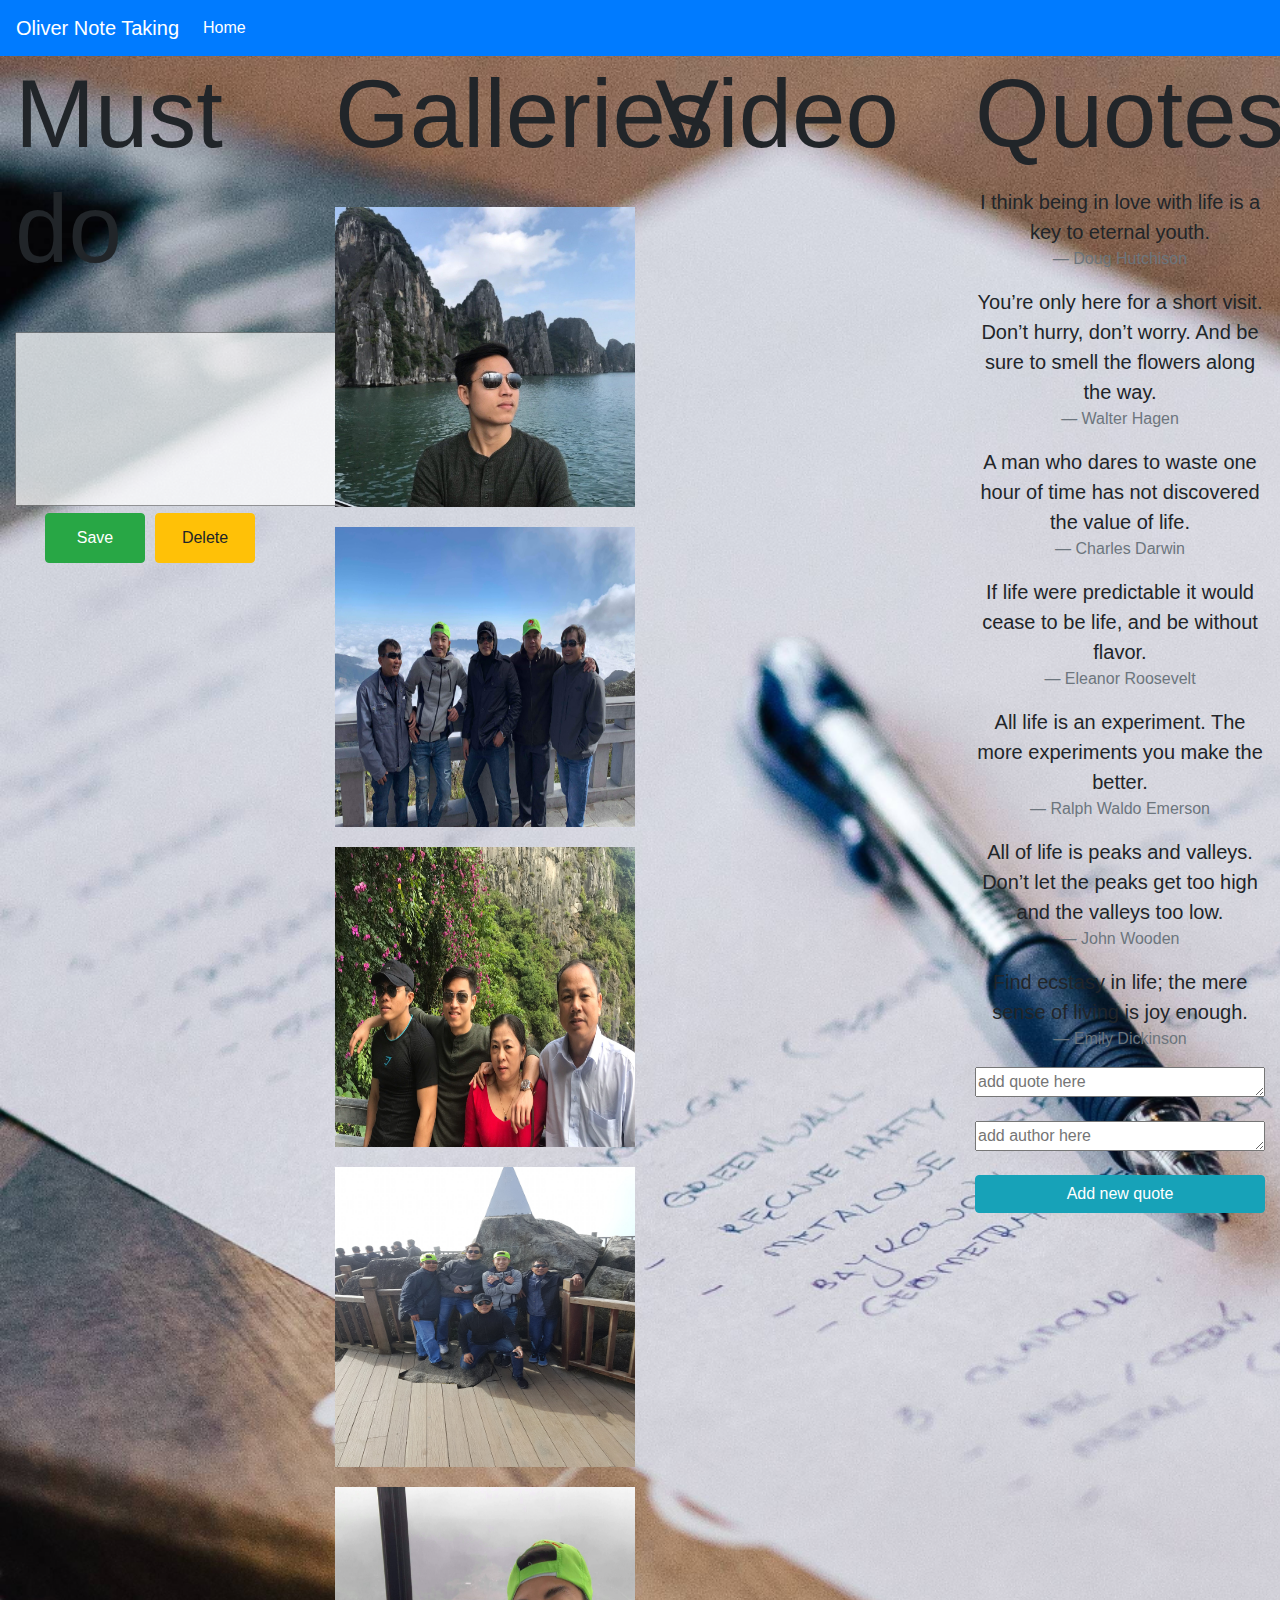
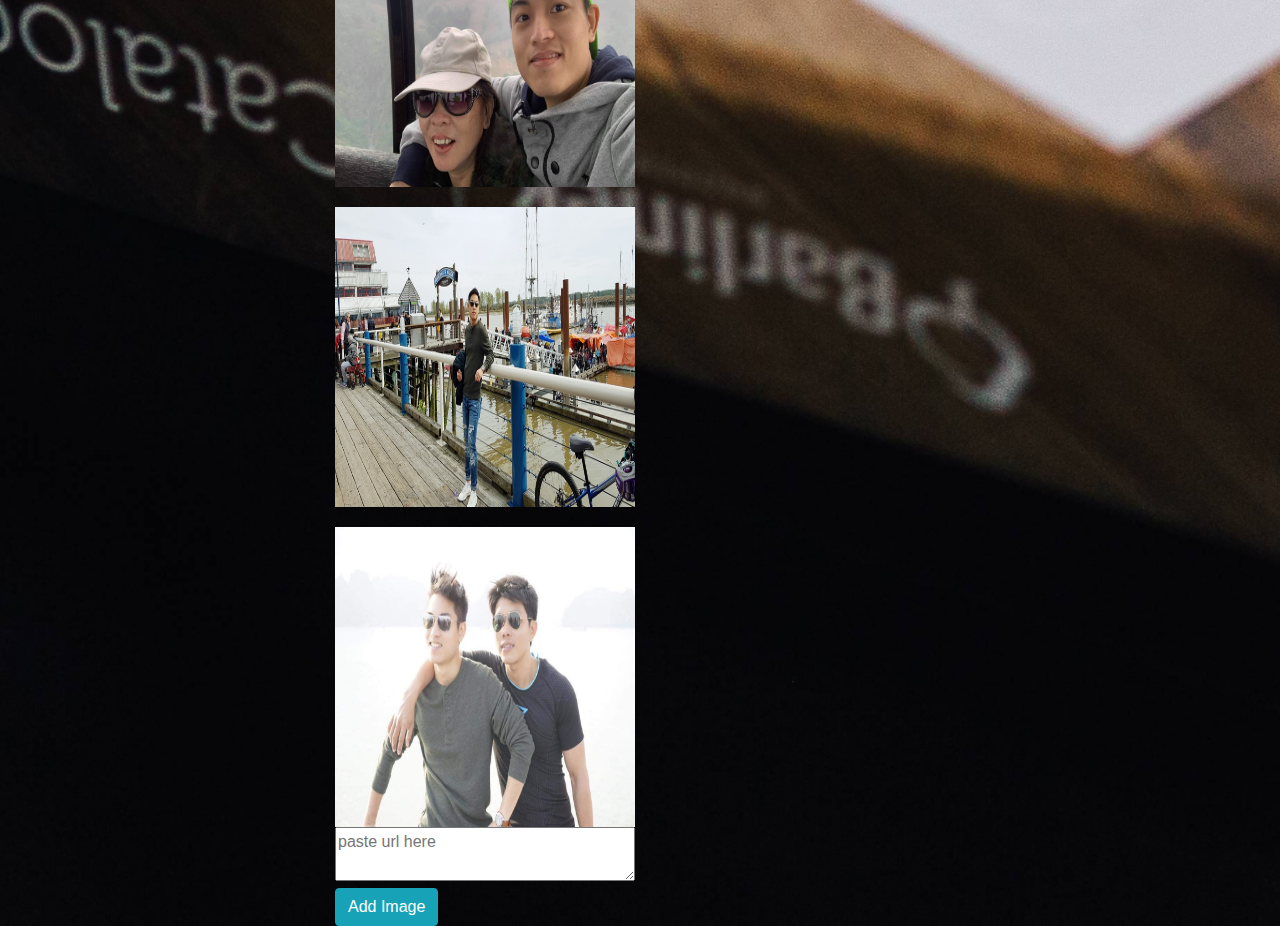
==== afterLogIn.html @ f992bde0 "first commit" ====
<!doctype html>
<html lang="en">

<head>
    <!-- Required meta tags -->
    <meta charset="utf-8">

    <meta name="viewport" content="width=device-width, initial-scale=1, shrink-to-fit=no">
    <link rel="stylesheet" type="text/css" href="style.css">
    <link href="https://fonts.googleapis.com/css?family=Bellota:400,700,700i&display=swap" rel="stylesheet">
    </link>
    <!-- Bootstrap CSS -->
    <link rel="stylesheet" href="https://maxcdn.bootstrapcdn.com/bootstrap/4.0.0/css/bootstrap.min.css"
        integrity="sha384-Gn5384xqQ1aoWXA+058RXPxPg6fy4IWvTNh0E263XmFcJlSAwiGgFAW/dAiS6JXm" crossorigin="anonymous">


    <title>Hello, world!</title>
    <script>
        numberNote = 0
        numberQuote = 0

        function saveNote(numberNote) {
            var value = document.getElementById("note" + numberNote).value
            document.getElementById("note1").innerHTML = value
            createNoteSection(numberNote)


        }

        function deleteNote(localNumber) {

            console.log("Local number ", localNumber, "in deleteNote call")
            var del = document.getElementById("note" + localNumber)
            var savebtn = document.getElementById("saveButton" + localNumber)
            var delbtn = document.getElementById("deleteButton" + localNumber)
            // set action
            document.getElementById("noteSection").removeChild(del)
            document.getElementById("noteSection").removeChild(savebtn)
            document.getElementById("noteSection").removeChild(delbtn)
            window.alert("Note " + localNumber + " is deleted")

        }


        function createNoteSection() {



            numberNote = numberNote + 1
            var localNumber = numberNote

            let i = document.createElement("textarea")
            i.id = "note" + numberNote
            i.cols = "40"
            i.style.opacity = "0.7"
            i.style.marginTop = "30px"
            i.rows = "7"

            console.log(i.id, "is created")

            document.getElementById("noteSection").appendChild(i)
            // break line
            let br = document.createElement("br")
            document.getElementById("noteSection").appendChild(br)
            //Save Button
            let saveBtn = document.createElement("button")
            //Add Save to button
            var addSave = document.createTextNode("Save")
            // Add Save word into button  
            saveBtn.appendChild(addSave)

            // saveBtn.id = "saveButton" + numberNote
            saveBtn.id = "saveButton" + localNumber
            saveBtn.style.height = "50px"
            saveBtn.style.width = "100px"
            saveBtn.style.marginLeft = "30px"

            saveBtn.className = "btn btn-success center-block"
            document.getElementById("noteSection").appendChild(saveBtn)

            console.log("saveButton number ", saveBtn.id)

            //Set onlick event
            saveBtn.onclick = function () {
                saveNote(localNumber)
            }


            // ******Delete Button***********
            let deleteBtn = document.createElement("button")
            let addDelete = document.createTextNode("Delete")
            deleteBtn.appendChild(addDelete)
            deleteBtn.style.marginLeft = "10px"
            deleteBtn.style.height = "50px"
            deleteBtn.style.width = "100px"
            // deleteBtn.id = "deleteButton" + numberNote

            deleteBtn.id = "deleteButton" + localNumber

            console.log("deleteButton number ", deleteBtn.id)

            deleteBtn.className = "btn btn-warning center-block"

            document.getElementById("noteSection").appendChild(deleteBtn)
            deleteBtn.onclick = function () {
                deleteNote(localNumber)
            }


            // break line
            let br2 = document.createElement("br")
            document.getElementById("noteSection").appendChild(br2)

        }


        function createBlockQuote(quote, author) {
            numberQuote += 1
            // create BlockQuote
            createQuote = document.createElement("blockquote")
            createQuote.className = "blockquote text-center"

            // Create p tag
            createPtag = document.createElement("p")
            createPtag.className = "mb-0"
            // Create content for p tag
            createContent = document.createTextNode(
                quote)
            // Add content to p tag
            createPtag.appendChild(createContent)
            // Add p tag into blockQuote
            createQuote.appendChild(createPtag)

            // create Footer & property
            createFooter = document.createElement("footer")
            createFooter.className = "blockquote-footer"
            // content footer
            contentFooter = document.createTextNode(author)
            createFooter.appendChild(contentFooter)

            // add footer to createQuote
            createQuote.appendChild(createFooter)

            document.getElementById("blockQuote").appendChild(createQuote)




        }

        function addNewQuote() {
            var contentNewQuote = document.getElementById("newQuote").value
            var newAuthor = document.getElementById("newAuthor").value

            createBlockQuote(contentNewQuote,newAuthor)
            numberQuote+=1

        }

        function createImage(url){
            
            var newImage = document.createElement("img")
            newImage.src= url
            newImage.style.height ="300px"
            newImage.style.width= "300px"
            newImage.style.marginTop ="20px"
            document.getElementById("imageSection").appendChild(newImage)
        }

        function addNewImage(){
            var newUrl = document.getElementById("newImage").value
            createImage(newUrl)
        }

       
        onload = function () {
            createNoteSection();
            var listQuote = [
                "I think being in love with life is a key to eternal youth.",
                "You’re only here for a short visit. Don’t hurry, don’t worry. And be sure to smell the flowers along the way.",
                "A man who dares to waste one hour of time has not discovered the value of life.",
                "If life were predictable it would cease to be life, and be without flavor.",
                "All life is an experiment. The more experiments you make the better.",
                "All of life is peaks and valleys. Don’t let the peaks get too high and the valleys too low.",
                "Find ecstasy in life; the mere sense of living is joy enough."


            ]
            var listAuthor = ["Doug Hutchison", "Walter Hagen", "Charles Darwin", "Eleanor Roosevelt",
                "Ralph Waldo Emerson", "John Wooden", "Emily Dickinson"

            ]
            for (var i = 0; i < listQuote.length; i++) {
                numberQuote+=1
                createBlockQuote(listQuote[i], listAuthor[i])
            }
            
            var listImages = [
                "personalImage/0.jpg",
                "personalImage/1.jpg",
                "personalImage/2.jpg",
                "personalImage/3.jpg",
                "personalImage/4.jpg",
                "personalImage/5.jpg",
                "personalImage/6.jpg",

            ]
            for(var i =0; i< listImages.length;i++){
                createImage(listImages[i])
            }


        }

    </script>
</head>

<body>

    <!-- Nav Bar -->
    <nav class="navbar navbar-expand-lg navbar-dark bg-primary">
        <a class="navbar-brand" href="#">Oliver Note Taking</a>
        <button class="navbar-toggler" type="button" data-toggle="collapse" data-target="#navbarNavDropdown"
            aria-controls="navbarNavDropdown" aria-expanded="false" aria-label="Toggle navigation">
            <span class="navbar-toggler-icon"></span>
        </button>
        <div class="collapse navbar-collapse" id="navbarNavDropdown">
            <ul class="navbar-nav">
                <li class="nav-item active">
                    <a class="nav-link" href="#">Home <span class="sr-only">(current)</span></a>
                
            </ul>
        </div>
    </nav>


    <!-- note start here -->
    <div class="container-fluid">
        <div class="row">
            <!-- List to do -->
            <div class="col-sm-3 ">
                <p class="display-1"> Must do</p>
                <div id="noteSection">
                </div>
            </div>
            <div class="col-sm-3 ">
                <p class="display-1"> Galleries </p>
                <div id="imageSection"></div>
                <textarea id="newImage" rows="2" cols="30" placeholder ="paste url here"></textarea>
                <br>
                <button id="addNewImage" onclick="addNewImage()" type="button" class="btn btn-info center-block">Add Image</button>

            </div>
            <!-- video section -->
            <div class="col-sm-3 ">
                <p class="display-1"> Video </p>
                <div class="embed-responsive embed-responsive-4by3">
                    <iframe class="embed-responsive-item" src="https://www.youtube.com/embed/tS09NpmwBfw"  allowfullscreen></iframe>
                </div>

                <div class="embed-responsive embed-responsive-4by3">
                    <iframe class="embed-responsive-item" src="https://www.youtube.com/embed/wnHW6o8WMas"  allowfullscreen></iframe>
                </div>

                <div class="embed-responsive embed-responsive-4by3">
                    <iframe class="embed-responsive-item" src="https://www.youtube.com/embed/LvHVPgR69EA"  allowfullscreen></iframe>
                </div>

                <div class="embed-responsive embed-responsive-4by3">
                    <iframe class="embed-responsive-item" src="https://www.youtube.com/embed/26U_seo0a1g"  allowfullscreen></iframe>
                </div>

                <div class="embed-responsive embed-responsive-4by3">
                    <iframe class="embed-responsive-item" src="https://www.youtube.com/embed/g-jwWYX7Jlo"  allowfullscreen></iframe>
                </div>

                <div class="embed-responsive embed-responsive-4by3">
                    <iframe class="embed-responsive-item" src="https://www.youtube.com/embed/dOkNkcZ_THA"  allowfullscreen></iframe>
                </div>

                <div class="embed-responsive embed-responsive-4by3">
                    <iframe class="embed-responsive-item" src="https://www.youtube.com/embed/v7KQsS2kLM4"  allowfullscreen></iframe>
                </div>

                <div class="embed-responsive embed-responsive-4by3">
                    <iframe class="embed-responsive-item" src="https://www.youtube.com/embed/4gi9y3sTrXE"  allowfullscreen></iframe>
                </div>

                <div class="embed-responsive embed-responsive-4by3">
                    <iframe class="embed-responsive-item" src="https://www.youtube.com/embed/cTKOwp0UfyM"  allowfullscreen></iframe>
                </div>

                <div class="embed-responsive embed-responsive-4by3">
                    <iframe class="embed-responsive-item" src="https://www.youtube.com/embed/qFaDVPauxAU"  allowfullscreen></iframe>
                </div>

            </div>
            <!-- list Quote -->
            <div class="col-sm-3 ">
                <p class="display-1"> Quotes</p>
                <div id="blockQuote"></div>
                <div class="d-flex flex-column">
                <textarea id = "newQuote" rows="1" cols="30" placeholder="add quote here"></textarea>
                <br>
                <textarea id="newAuthor" rows="1" cols="20" placeholder ="add author here"></textarea>
                <br>
                <button id="addNewQuote" onclick="addNewQuote()" type="button" class="btn btn-info center-block">Add new quote</button>

                </div>

            </div>

        </div>


    </div>






    <!-- Optional JavaScript -->
    <!-- jQuery first, then Popper.js, then Bootstrap JS -->
    <script src="https://code.jquery.com/jquery-3.2.1.slim.min.js"
        integrity="sha384-KJ3o2DKtIkvYIK3UENzmM7KCkRr/rE9/Qpg6aAZGJwFDMVNA/GpGFF93hXpG5KkN" crossorigin="anonymous">
    </script>
    <script src="https://cdnjs.cloudflare.com/ajax/libs/popper.js/1.12.9/umd/popper.min.js"
        integrity="sha384-ApNbgh9B+Y1QKtv3Rn7W3mgPxhU9K/ScQsAP7hUibX39j7fakFPskvXusvfa0b4Q" crossorigin="anonymous">
    </script>
    <script src="https://maxcdn.bootstrapcdn.com/bootstrap/4.0.0/js/bootstrap.min.js"
        integrity="sha384-JZR6Spejh4U02d8jOt6vLEHfe/JQGiRRSQQxSfFWpi1MquVdAyjUar5+76PVCmYl" crossorigin="anonymous">
    </script>
</body>

</html>
---- style.css ----
body {
    height: 100%;
    background-image: url("do.jpg");

    background-repeat: no-repeat center;
    background-size: cover;
}
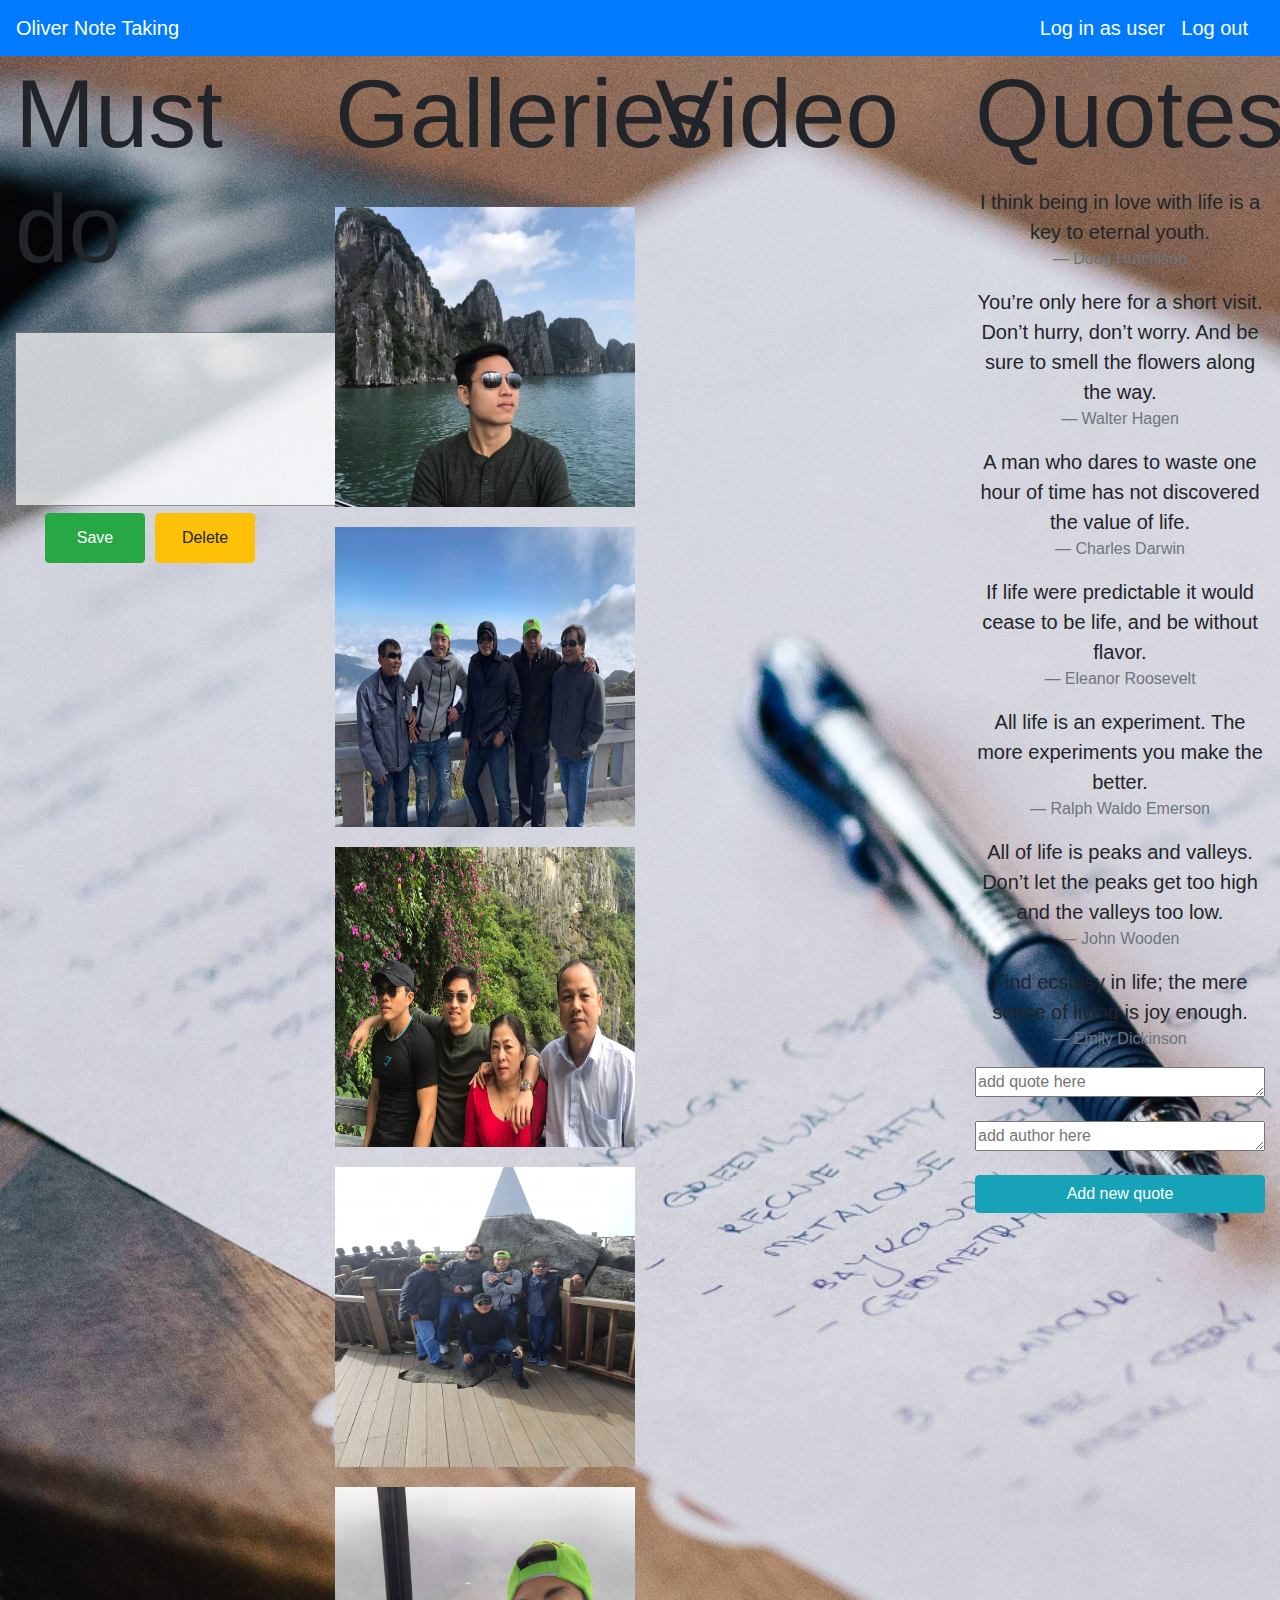
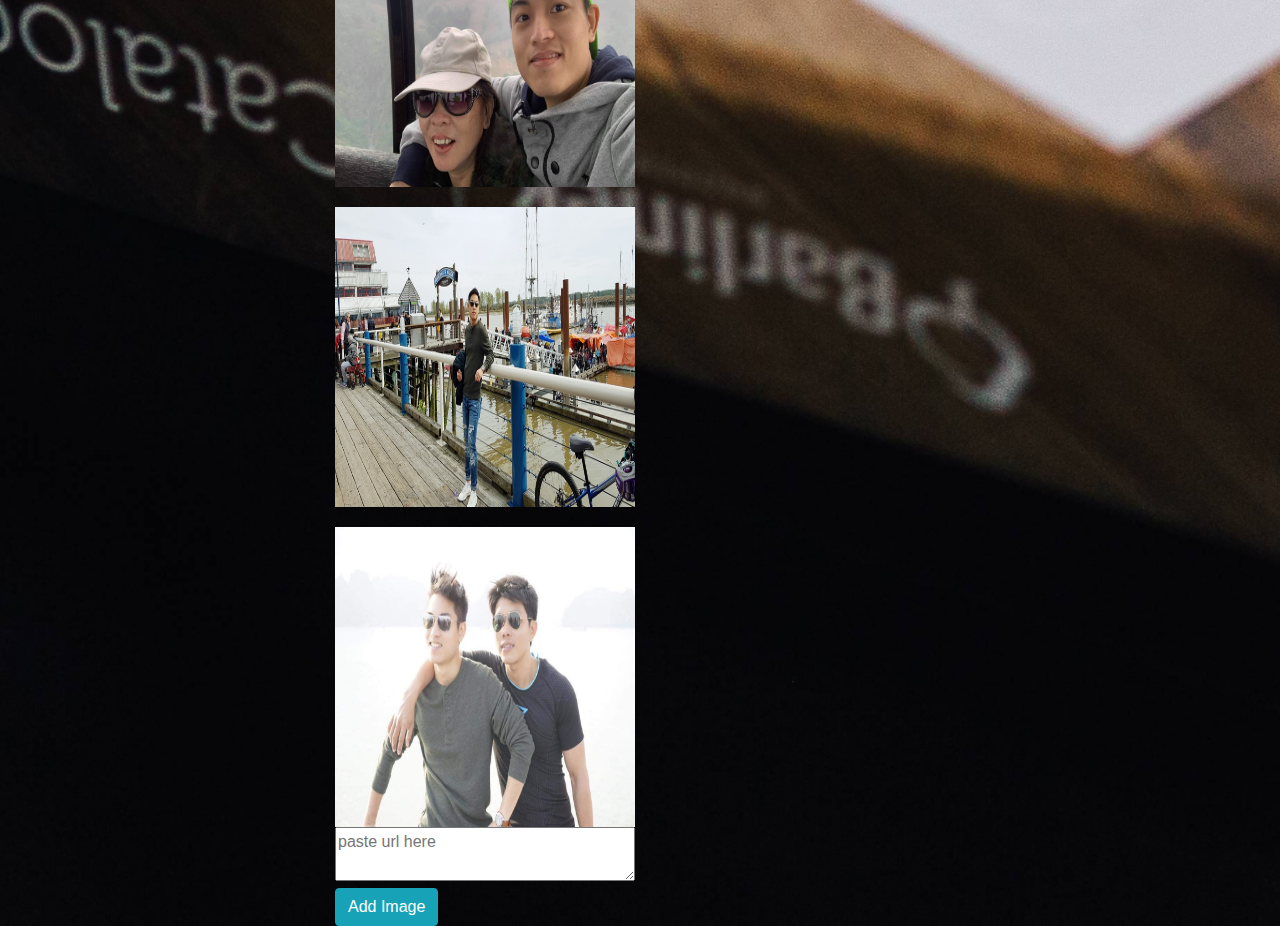
==== commit 104ed86c: "add database" ====
--- a/afterLogIn.html
+++ b/afterLogIn.html
@@ -219,18 +219,19 @@
 
     <!-- Nav Bar -->
     <nav class="navbar navbar-expand-lg navbar-dark bg-primary">
-        <a class="navbar-brand" href="#">Oliver Note Taking</a>
-        <button class="navbar-toggler" type="button" data-toggle="collapse" data-target="#navbarNavDropdown"
-            aria-controls="navbarNavDropdown" aria-expanded="false" aria-label="Toggle navigation">
-            <span class="navbar-toggler-icon"></span>
-        </button>
-        <div class="collapse navbar-collapse" id="navbarNavDropdown">
-            <ul class="navbar-nav">
-                <li class="nav-item active">
-                    <a class="nav-link" href="#">Home <span class="sr-only">(current)</span></a>
-                
-            </ul>
+        <div class="container-fluid">
+            <div class="row">
+                <a class="navbar-brand" href="#">Oliver Note Taking</a>
+            </div>
+            <div class="row">
+                <a class="navbar-brand float-right" href="#">Log in as user</a>
+                <a class="navbar-brand float-right" href="#">Log out</a>
+            </div>
         </div>
+        
+
+        
+        
     </nav>
 
 
--- a/style.css
+++ b/style.css
@@ -5,3 +5,32 @@
     background-repeat: no-repeat center;
     background-size: cover;
 }
+
+
+#logInForm {
+    width: 700px;
+
+    position: absolute;
+    top: 50%;
+    left: 50%;
+    transform: translate(-50%, -50%);
+
+}
+
+#signUpForm {
+    width: 700px;
+    position: absolute;
+    top: 50%;
+    left: 50%;
+    transform: translate(-50%, -50%);
+
+}
+
+#forgotPasswordForm {
+    width: 700px;
+    position: absolute;
+    top: 50%;
+    left: 50%;
+    transform: translate(-50%, -50%);
+
+}
